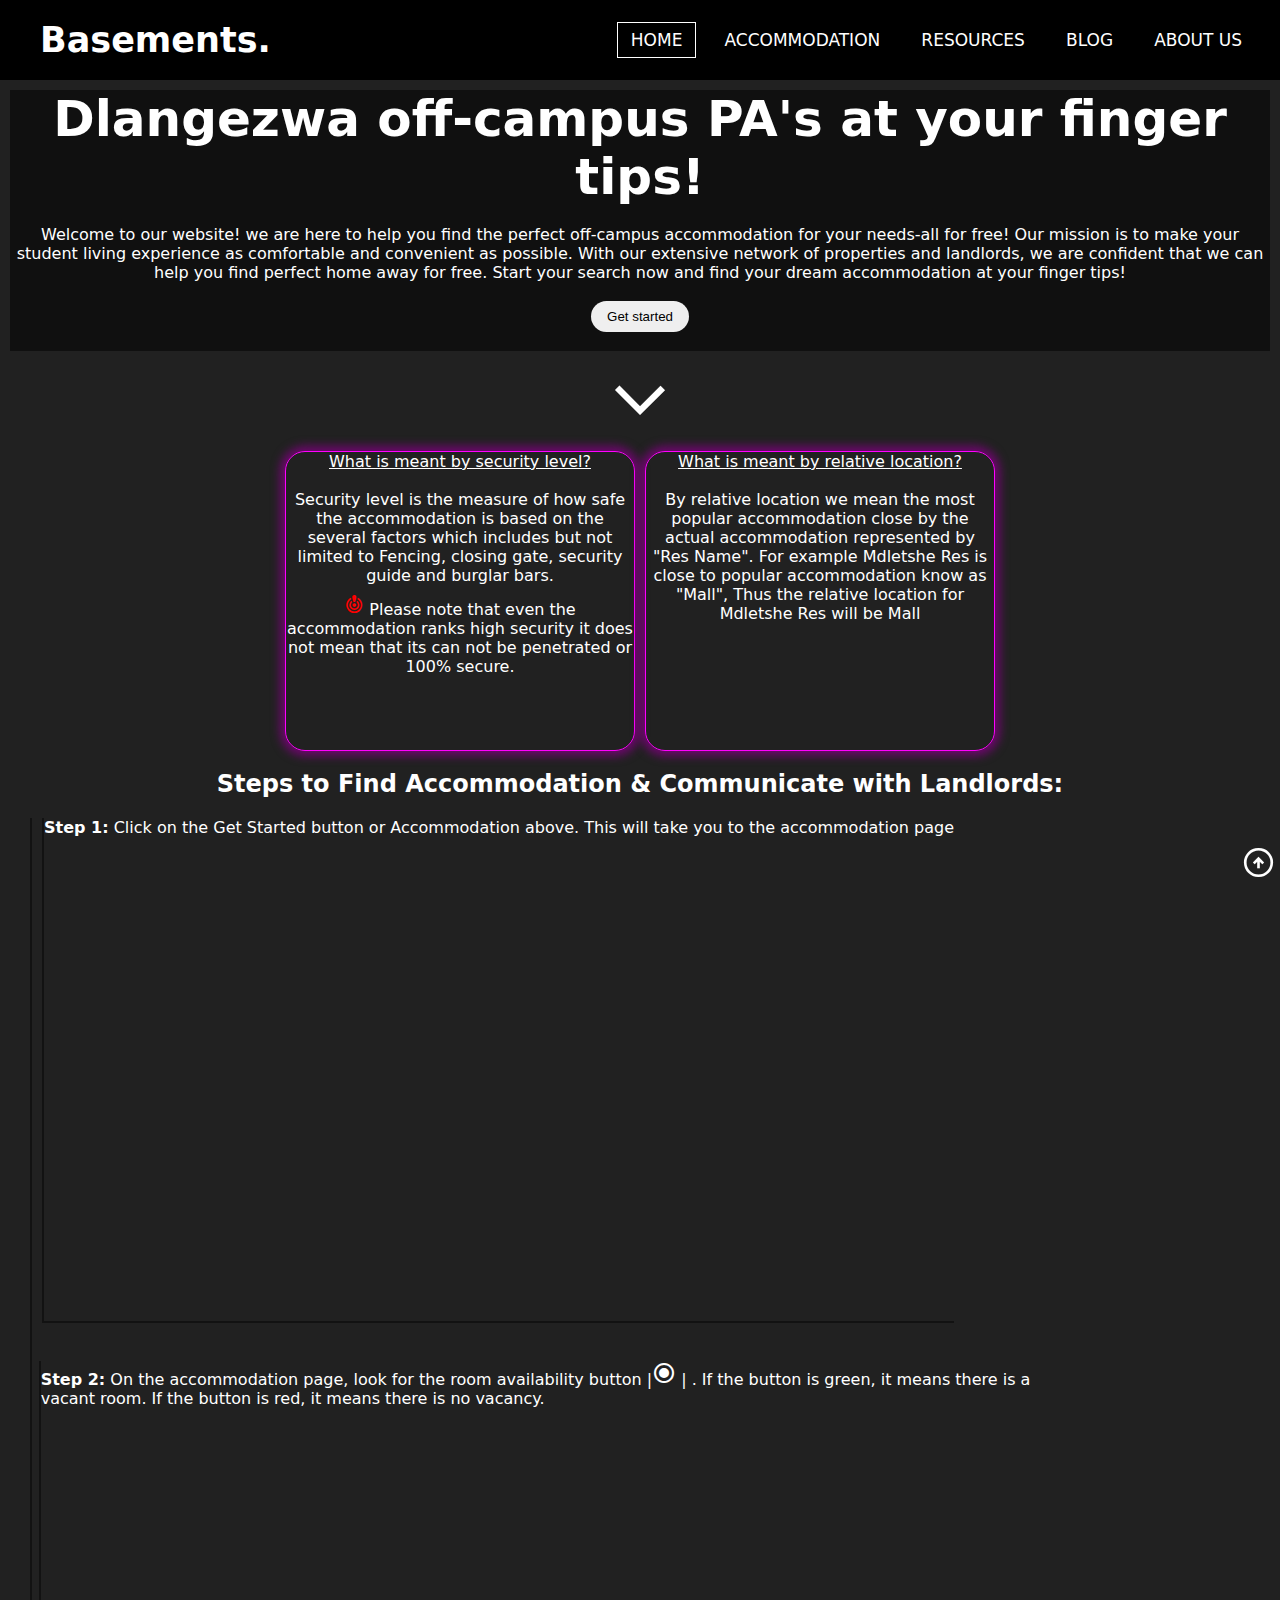
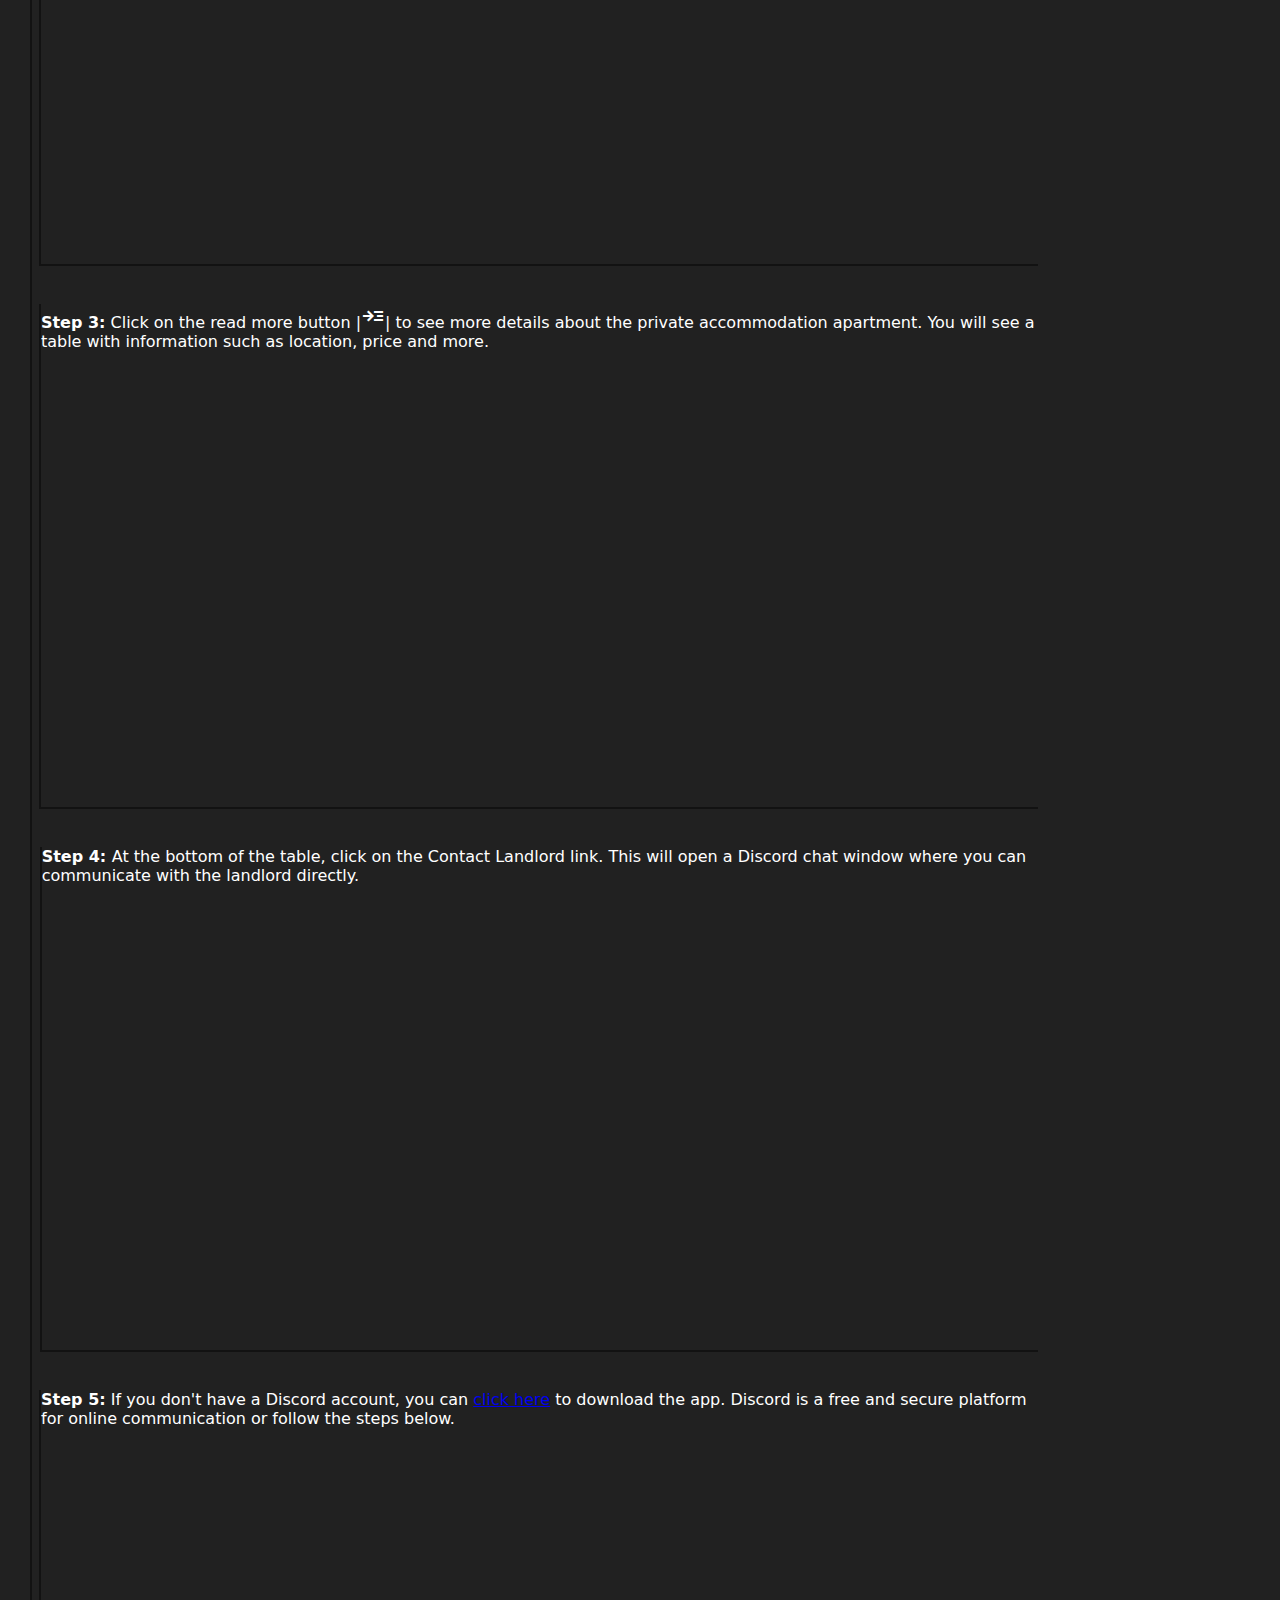
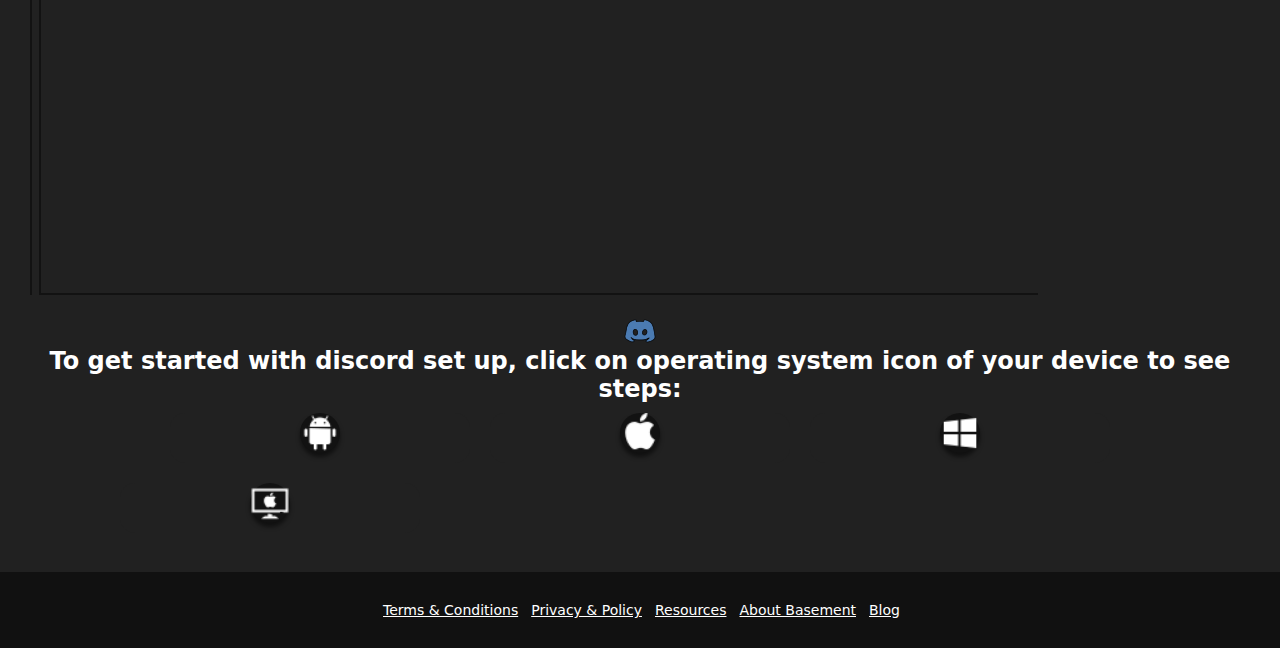
==== index.html @ 02c382a4 "replacing placeholders with placeholder for proper linking Accommodation.html" ====
<!DOCTYPE html>
<html lang="en">
  <head>
    <meta charset="UTF-8" />
    <meta name="viewport" content="width=device-width, initial-scale=1.0" />
    <meta
      name="description"
      content="Discover the perfect off-campus accommodation near University of Zululand main campus
       (Dlangezwa) with our free online platform. Basements is your go-to resource for finding
        private housing options tailored to students attending University of Zululand. Browse
         through a wide selection of verified listings, connect directly with landlords,
          and secure your ideal home away from home. Simplify your search process and
           compare prices. Start your university journey on the right foot with hassle-free housing solutions from Basements."
    />
    <title>Basement/homepage</title>

    <link
      rel="stylesheet"
      href="https://fonts.googleapis.com/css2?family=Material+Symbols+Outlined:opsz,wght,FILL,GRAD@48,400,0,0"
    />
    <link rel="stylesheet" type="text/css" href="BasementStyleSheet.css" />
  </head>
  <body>
    <nav>
      <input type="checkbox" id="check" />
      <label for="check" class="checkbtn">
        <span class="material-symbols-outlined"> menu </span>
      </label>
      <label class="logo">Basements.</label>
      <ul>
        <li><a href="#" class="active">home</a></li>
        <li><a href="Accommodation.html">Accommodation</a></li>
        <li><a href="#">resources</a></li>
        <li><a href="#">blog</a></li>
        <li><a href="BasementAboutpage.html">about us</a></li>
      </ul>
    </nav>

    <section>
      <div id="subsection">
        <h1>Dlangezwa off-campus PA's at your finger tips!</h1>
        <br />

        <div id="container">
          <p>
            Welcome to our website! we are here to help you find the perfect
            off-campus accommodation for your needs-all for free! Our mission is
            to make your student living experience as comfortable and convenient
            as possible. With our extensive network of properties and landlords,
            we are confident that we can help you find perfect home away for
            free. Start your search now and find your dream accommodation at
            your finger tips!
          </p>
          <br />
          <a href="combine.html">
            <button type="button">Get started</button>
          </a>
        </div>

        <br />
      </div>
      <div id="HowItWorks">
        <!--<figcaption>Get to know</figcaption>-->
        <div class="drop_arrow">
          <span class="material-symbols-outlined"> expand_more</span>
        </div>
        <div class="drop_arrow">
          <figure class="AnswerToQuestions">
            <figcaption>What is meant by security level?</figcaption>
            <br />
            <p>
              Security level is the measure of how safe the accommodation is
              based on the several factors which includes but not limited to
              Fencing, closing gate, security guide and burglar bars.
            </p>
            <p class="important">
              <span class="material-symbols-outlined"> crisis_alert </span>
              Please note that even the accommodation ranks high security it
              does not mean that its can not be penetrated or 100% secure.
            </p>
          </figure>
          <figure class="AnswerToQuestions">
            <figcaption>What is meant by relative location?</figcaption>
            <br />
            <p>
              By relative location we mean the most popular accommodation close
              by the actual accommodation represented by "Res Name". For example
              Mdletshe Res is close to popular accommodation know as "Mall",
              Thus the relative location for Mdletshe Res will be Mall
            </p>
          </figure>
        </div>

        <p></p>
      </div>
      <br />
      <!--steps to find private accommodation-->
      <h2>Steps to Find Accommodation & Communicate with Landlords:</h2>
      <div id="ladder">
        <div class="mantain_rung">
          <div class="rung" id="rung1"></div>
          <p>
            <b>Step 1:</b> Click on the Get Started button or Accommodation
            above. This will take you to the accommodation page
          </p>
        </div>
        <br /><br />
        <div class="mantain_rung">
          <div class="rung" id="rung2"></div>
          <p>
            <b>Step 2:</b> On the accommodation page, look for the room
            availability button |<span class="material-symbols-outlined">
              radio_button_checked
            </span>
            | . If the button is green, it means there is a vacant room. If the
            button is red, it means there is no vacancy.
          </p>
        </div>
        <br /><br />
        <div class="mantain_rung">
          <div class="rung" id="rung3"></div>
          <p>
            <b>Step 3:</b> Click on the read more button |<span
              class="material-symbols-outlined"
            >
              read_more </span
            >| to see more details about the private accommodation apartment.
            You will see a table with information such as location, price and
            more.
          </p>
        </div>
        <br /><br />
        <div class="mantain_rung">
          <div class="rung" id="rung4"></div>
          <p>
            <b>Step 4: </b>At the bottom of the table, click on the Contact
            Landlord link. This will open a Discord chat window where you can
            communicate with the landlord directly.
          </p>
        </div>
        <br /><br />
        <div class="mantain_rung">
          <div class="rung" id="rung5"></div>
          <p>
            <b>Step 5:</b> If you don't have a Discord account, you can
            <a href="https://discord.com/download">click here</a> to download
            the app. Discord is a free and secure platform for online
            communication or follow the steps below.
          </p>
        </div>
      </div>
      <!--operating system section-->
      <div id="discord">
        <img src="placeholder/icons8_discord_new.ico" alt="" />
      </div>
      <h2>
        To get started with discord set up, click on operating system icon of
        your device to see steps:
      </h2>
      <div id="operating-system">
        <!--android phone-->
        <div class="notch-card active-card">
          <div class="notch">
            <img id="android" src="placeholder/icons8_Android_OS.ico" alt="" />
          </div>
          <div class="card-content"></div>
        </div>
        <!--apple phone-->
        <div class="notch-card active-card">
          <div class="notch">
            <img
              id="apple-Mobile"
              src="placeholder/icons8_Apple_Logo.ico"
              alt=""
            />
          </div>
          <div class="card-content"></div>
        </div>

        <!--windows computer-->
        <div class="notch-card active-card">
          <div class="notch">
            <img
              id="windows-toggle"
              src="placeholder/icons8_Windows8.ico"
              alt=""
            />
          </div>
          <div class="card-content"></div>
        </div>
        <!--mac book-->
        <div class="notch-card active-card">
          <div class="notch">
            <img
              id="mac-book-toggle"
              src="placeholder/icons8_Mac_Client.ico"
              alt=""
            />
          </div>
          <div class="card-content"></div>
        </div>
      </div>
    </section>
    <!--starting android discord set up-->
    <div class="aling-ment">
      <div id="discord-setup">
        <div class="close-steps">
          <sub
            ><img
              src="placeholder/icons8_backhand_index_pointing_right.ico"
              alt=""
            />if it suddenly stop or slow typing please click any where(8
            steps).</sub
          >
          <span class="material-symbols-outlined close-setup"> close </span>
          <!--<img src="placeholder\icons8_close.ico" alt="" />-->
        </div>
        <div class="userScroll"><p class="print-out" id="text"></p></div>
        <div class="tick">
          <img src="placeholder/icons8_ok.ico" alt="" />
        </div>
      </div>
    </div>

    <!--stating apple phone discord set up here-->
    <div class="aling-ment">
      <div id="discord-setup-apple">
        <div class="close-steps">
          <sub
            ><img
              src="placeholder/icons8_backhand_index_pointing_right.ico"
              alt=""
            />if it suddenly stop or slow typing please click any where(8
            steps).</sub
          >
          <span class="material-symbols-outlined close-setup close-ios">
            close
          </span>
          <!--<img src="placeholder\icons8_close.ico" alt="" />-->
        </div>
        <p class="print-out" id="applePhone"></p>
        <div class="tick">
          <img src="placeholder/icons8_ok.ico" alt="" />
        </div>
      </div>
    </div>

    <!--ending apple phone discord set up here-->
    <!--stating windows discord set up here-->
    <div class="aling-ment">
      <div id="discord-setup-windows">
        <div class="close-steps">
          <sub
            ><img
              src="placeholder/icons8_backhand_index_pointing_right.ico"
              alt=""
            />if it suddenly stop or slow typing please click any where(9
            steps).</sub
          >
          <span class="material-symbols-outlined close-setup close-window-os">
            close
          </span>
          <!--<img src="placeholder\icons8_close.ico" alt="" />-->
        </div>
        <p class="print-out" id="windows-print"></p>
        <div class="tick">
          <img src="placeholder/icons8_ok.ico" alt="" />
        </div>
      </div>
    </div>

    <!--ending windows discord set up here-->

    <!--stating mac book discord set up here-->
    <div class="aling-ment">
      <div id="discord-setup-mac-book">
        <div class="close-steps">
          <sub
            ><img
              src="placeholder/icons8_backhand_index_pointing_right.ico"
              alt=""
            />if it suddenly stop or slow typing please click any where(10
            steps).</sub
          >
          <span class="material-symbols-outlined close-setup close-mac-os">
            close
          </span>
          <!--<img src="placeholder\icons8_close.ico" alt="" />-->
        </div>
        <p class="print-out" id="mac-book-print"></p>
        <div class="tick">
          <img src="placeholder/icons8_ok.ico" alt="" />
        </div>
      </div>
    </div>

    <!--ending mac book discord set up here-->

    <span class="material-symbols-outlined scroll-to-top">
      arrow_circle_up
    </span>

    <br />
    <footer>
      <ol>
        <li><a href="">Terms & conditions</a></li>
        <li><a href="">Privacy & policy</a></li>
        <li><a href="">resources</a></li>
        <li><a href="cozy about.htm">About Basement</a></li>
        <li><a href="">blog</a></li>
      </ol>
    </footer>
  </body>
  <script>
    let android = document.getElementById("android");
    let appleMobile = document.getElementById("apple-Mobile");
    let windowsToggle = document.getElementById("windows-toggle");
    let macBookToggle = document.getElementById("mac-book-toggle");
    let discordSetUpMacBook = document.getElementById("discord-setup-mac-book");
    let discordSetUpWindows = document.getElementById("discord-setup-windows");
    let closeIos = document.querySelector(".close-ios");
    let windowIos = document.querySelector(".close-window-os");
    let macIos = document.querySelector(".close-mac-os");
    let scrollToTopButton = document.querySelector(".scroll-to-top");
    let closeSetUp = document.querySelector(".close-setup");
    let discordSetUp = document.getElementById("discord-setup");
    let appleDiscord = document.getElementById("discord-setup-apple");
    let check = document.getElementById("check");
    let AnswerToQuestions = document.querySelectorAll(".AnswerToQuestions");
    //To top of the page when clicked
    window.addEventListener("load", function () {
      let boxes = document.querySelectorAll(".AnswerToQuestions");
      for (let i = 0; i < boxes.length; i++) {
        boxes[i].classList.add("animate");
      }
    });

    scrollToTopButton.addEventListener("click", function () {
      window.scrollTo({
        top: 0,
        behavior: "smooth",
      });
    });

    window.addEventListener("scroll", function () {
      var rungs = document.querySelectorAll(".rung");

      for (var i = 0; i < rungs.length; i++) {
        var rung = rungs[i];
        var rungOffsetTop = rung.offsetTop;
        var windowHeight = window.innerHeight;
        var scrollTop = window.pageYOffset;

        if (scrollTop > rungOffsetTop - windowHeight) {
          rung.style.opacity = "1";
          rung.style.marginTop = "0";
        }
      }
    });

    //toggling android discord set up
    function toggleAndroid() {
      if (discordSetUp.style.display === "block") {
        discordSetUp.style.display = "none";
      } else {
        discordSetUp.style.display = "block";
      }
    }
    //toggling apple phone discord set up
    function toggleApple() {
      if (appleDiscord.style.display === "block") {
        appleDiscord.style.display = "none";
      } else {
        appleDiscord.style.display = "block";
      }
    }
    //toggling windows discord set up
    function toggleWindows() {
      if (discordSetUpWindows.style.display === "block") {
        discordSetUpWindows.style.display = "none";
      } else {
        discordSetUpWindows.style.display = "block";
      }
    }
    //toggling mac book discord set up
    function toggleMacBook() {
      if (discordSetUpMacBook.style.display === "block") {
        discordSetUpMacBook.style.display = "none";
      } else {
        discordSetUpMacBook.style.display = "block";
      }
    }
    //below are the function that closes none related windows to the click(ed) element
    //closing android discord set up
    function closeAndroid() {
      if (discordSetUp.style.display === "block") {
        discordSetUp.style.display = "none";
      }
    }
    function closeApple() {
      if (appleDiscord.style.display === "block") {
        appleDiscord.style.display = "none";
      }
    }
    function closeWindows() {
      if (discordSetUpWindows.style.display === "block") {
        discordSetUpWindows.style.display = "none";
      }
    }
    function closeMac() {
      if (discordSetUpMacBook.style.display === "block") {
        discordSetUpMacBook.style.display = "none";
      }
    }
    //typing animation effect for discord android set up
    let text =
      "Step1: Open the Google Play Store on your Android device <br/> Step2: Search for Discord in the search bar and tap on the Discord app from the search results.<br/> Step3: Tap on the Install button to download and install the Discord app.<br/> Step4: Once the installation is complete, open the Discord app.<br/> Step5: Tap on the Register button to create a new Discord account.<br/> Step6: Enter your desired username, email address, and password in the provided fields.<br/> Step7: Tap on the Register button to proceed.<br/> Step8: Follow the on-screen prompts to complete the account setup, such as verifying your email address.";
    let textElement = document.querySelector("#text");
    let index = 0;

    function type() {
      if (index < text.length) {
        if (text.charAt(index) === "<") {
          // If the character is "<", append the remaining HTML tag instead of the character itself
          var endIndex = text.indexOf(">", index);
          textElement.innerHTML += text.substring(index, endIndex + 1);
          index = endIndex + 1;
        } else {
          textElement.innerHTML += text.charAt(index);
          index++;
        }
        setTimeout(type, 1);
      }
    }

    //typing animation effect for discord apple phone set up
    let appleType =
      "Step1: Open the App Store on your iOS device. <br/>Step2: Search for Discord in the search bar and tap on the Discord app from the search results.<br/>Step3: Tap on the Get or Install button to download and install the Discord app.<br/>Step4: Once the installation is complete, open the Discord app.<br/>Step5: Tap on the Register button to create a new Discord account.<br/>Step6: Enter your desired username, email address, and password in the provided fields.<br/>Step:7 Tap on the Register button to proceed.<br/>Step8: Follow the on-screen prompts to complete the account setup, such as verifying your email address.";
    let apple = document.querySelector("#applePhone");
    let appleIndex = 0;
    function print() {
      if (appleIndex < appleType.length) {
        if (appleType.charAt(appleIndex) === "<") {
          let stopPrint = appleType.indexOf(">", appleIndex);
          apple.innerHTML += appleType.substring(appleIndex, stopPrint + 1);
          appleIndex = stopPrint + 1;
        } else {
          apple.innerHTML += appleType.charAt(appleIndex);
          appleIndex++;
        }
        setTimeout(print, 1);
      }
    }
    //typing animation for windows discord set up
    let windowsType =
      "Step1: Open a web browser on your Windows computer.<br/>Step2: click on 'click here' on step 5 of finding accommodation to follow the link.<br/>Step3: Click on the Download for Windows button to download the Discord desktop app.<br/>Step4: Once the download is complete, run the installer file and follow the on-screen instructions to install Discord.<br/>Step5: After installation, open the Discord app.<br/>Step6: Click on the Register button to create a new Discord account.<br/>Step7: Enter your desired username, email address, and password in the provided fields.<br/>Step8: Click on the Register button to proceed.<br/>Step9: Follow the on-screen prompts to complete the account setup, such as verifying your email address.";
    let windows = document.getElementById("windows-print");
    let windowsIndex = 0;
    function windowsPrint() {
      if (windowsIndex < windowsType.length) {
        if (windowsType.charAt(windowsIndex) === "<") {
          let windowsStopPrinting = windowsType.indexOf(">", windowsIndex);
          windows.innerHTML += windowsType.substring(
            windowsIndex,
            windowsStopPrinting + 1
          );
          windowsIndex = windowsStopPrinting + 1;
        } else {
          windows.innerHTML += windowsType.charAt(windowsIndex);
          windowsIndex++;
        }
        setTimeout(windowsPrint, 1);
      }
    }
    //tying animation for mac-book
    let macBookType =
      "Step1: Open a web browser on your Mac. <br/>Step2: click 'click here' on step 5 of finding accommodation to follow the link.<br/> Step3: Click on the Download for Mac button to download the Discord desktop app.<br/>Step4: Once the download is complete, open the downloaded file (usually located in your Downloads folder).<br/>Step5: Drag and drop the Discord app icon into the Applications folder to install Discord. <br/> Step6: After installation, open the Discord app from your Applications folder.  <br/> Step7: Click on the Register button to create a new Discord account.<br/>Step8: Enter your desired username, email address, and password in the provided fields.<br/> Step9: Click on the Register button to proceed.<br/> Step10: Follow the on-screen prompts to complete the account setup, such as verifying your email address. ";
    let macBook = document.getElementById("mac-book-print");
    let macIndex = 0;
    function macBookPrint() {
      if (macIndex < macBookType.length) {
        if (macBookType.charAt(macIndex) === "<") {
          let macBookStopPrinting = macBookType.indexOf(">", macIndex);
          macBook.innerHTML += macBookType.substring(
            macIndex,
            macBookStopPrinting + 1
          );
          macIndex = macBookStopPrinting + 1;
        } else {
          macBook.innerHTML += macBookType.charAt(macIndex);
          macIndex++;
        }
        setTimeout(macBookPrint, 1);
      }
    }

    //android event listeners
    android.addEventListener("click", toggleAndroid);
    android.addEventListener("click", type);
    closeSetUp.addEventListener("click", closeAndroid);
    android.addEventListener("click", closeApple);
    android.addEventListener("click", closeWindows);
    android.addEventListener("click", closeMac);
    //apple mobile event-listeners
    appleMobile.addEventListener("click", toggleApple);
    appleMobile.addEventListener("click", closeAndroid);
    appleMobile.addEventListener("click", print);
    appleMobile.addEventListener("click", closeWindows);
    appleMobile.addEventListener("click", closeMac);
    closeIos.addEventListener("click", closeApple);
    //windows event listeners
    windowsToggle.addEventListener("click", toggleWindows);
    windowsToggle.addEventListener("click", windowsPrint);
    windowsToggle.addEventListener("click", closeApple);
    windowsToggle.addEventListener("click", closeAndroid);
    windowsToggle.addEventListener("click", closeMac);
    windowIos.addEventListener("click", closeWindows);
    //mac book event listeners
    macBookToggle.addEventListener("click", toggleMacBook);
    macBookToggle.addEventListener("click", closeWindows);
    macBookToggle.addEventListener("click", closeAndroid);
    macBookToggle.addEventListener("click", closeApple);
    macIos.addEventListener("click", closeMac);
    macBookToggle.addEventListener("click", macBookPrint);
  </script>
</html>
---- BasementStyleSheet.css ----
/*START HERE---This css file  contain all styles for the Basement project */
/*HOME PAGE STYLE START HERE*/
* {
  padding: 0;
  margin: 0;
  text-decoration: none;
  list-style: none;
  box-sizing: border-box;
}
body {
  scroll-behavior: smooth;
  font-family: system-ui, -apple-system, BlinkMacSystemFont, "Segoe UI", Roboto,
    Oxygen, Ubuntu, Cantarell, "Open Sans", "Helvetica Neue", sans-serif;
  scroll-behavior: smooth;
  background-color: #212121;    /*121212*/
  -webkit-user-select: none;
  user-select: none;
  overflow-x: hidden;
  
}
nav {
  background-color: #000000; /*#384e71;*/
  height: 80px; /*apply this on desktop*/
  width: 100%;
  z-index: 999;
}
#nav{
  display: block;

}
.logo {
  color: #ffffff;
  font-size: 35px;
  text-transform: capitalize;
  line-height: 80px; /*apply this on desktop*/
  padding: 0 40px;
  font-weight: bold;
}
.active {
  border: 1px solid #ffffff;
}
nav ul {
  float: right;
  margin-right: 20px;
}
nav ul li {
  display: inline-block;
  line-height: 80px;
  margin: 0 5px;
}
nav ul li a {
  color: #ffffff;
  font-size: 17px;
  text-transform: uppercase;
  padding: 7px 13px;
}

.checkbtn {
  font-size: 30px;
  color: #ffffff;
  float: right;
  line-height: 80px;
  margin-right: 40px;
  cursor: pointer;
  display: none;
}
#check {
  display: none;
}

#check:checked ~ ul {
  left: 0;
}

/*llllllllllllllllllllllllllllllllllllllllllllllllllllllllllllllllllllllllllllllllllllll*/
#article{
  display: block;
}
#subsection {
  color: #fff;
  background-color: rgba(0, 0, 0, 0.5);
  width: 100%;
  height: fit-content;
}
#subsection h1 {
  text-align: center;

  font-size: 50px; /*apply this on desktop*/
}
h2 {
  text-align: center;
}
.welcome {
  font-size: 35px;
  text-align: center;
}
#container {
  width: 100%;
  height: max-content;
  text-align: center;
}
.drop_arrow {
  display: flex;
  justify-content: center;
  flex-wrap: wrap;
  gap: 10px;
}
.drop_arrow .material-symbols-outlined {
  font-size: 100px; /*apply this on desktop*/
}
button {
  padding: 8px 16px;
  border-radius: 20px;
  border: none;
}
#HowItWorks {
  color: #fff;
}
figcaption {
  text-align: center;
  text-decoration: underline;
}
.security,
.location {
  display: block;
}
.AnswerToQuestions {
  position: relative;
  width: 350px;
  box-shadow: 0 0 10px 5px rgba(128, 0, 128, 0.8);
  height: 300px; /*apply this on desktop*/
  border: 1px #ff00ff solid; 
  border-radius: 20px;
  opacity: 0; /*initially hide the AnswerToQuestions container*/
  transform: translateX(-50px);
  transition: opacity 1s ease-in-out, transform 1s ease-in-out;
}

.animate {
  opacity: 1; /* Show the boxes when animated class is added */
  transform: translateX(0); /* Move the boxes back to their original position */
}

.AnswerToQuestions p {
  text-align: center;
}

.important .material-symbols-outlined {
  font-size: 20px;
  margin-top: 10px;
  color: #ff0000;
}
.scroll-to-top {
  position: fixed;
  bottom: 20px;
  right: 4px;
  color: #fff;
  cursor: pointer;
  font-size: 35px;
}
/* footer */
footer {
  width: 100%;
  height: max-content;
  background-color: #111111;
}
footer ol {
  display: flex;
  justify-content: center;
  flex-wrap: wrap;
  padding: 30px;
  gap: 10px;
}
footer ol li a {
  color: #fff;
  text-decoration: underline;
  text-transform: capitalize;
}
/*steps styling*/
#ladder {
  width: 80%;
  height: max-content;
  border: 2px #121212 solid;
  border-top: 1px transparent;
  border-bottom: 1px transparent;
  border-right: 1px transparent;
  margin: 20px;
}
.rung {
  width: 10px;
  height: 2px;
  background-color: #121212;
  margin-top: 50%;
  opacity: 0; /* Initially set rung opacity to 0 */
  transition: opacity 0.5s ease-in-out, margin-top 0.5s ease-in-out;
}
.mantain_rung {
  display: flex;
}
.mantain_rung p {
  color: #fff;
  border: 2px #121212 solid;
  border-top: 1px transparent;
  border-right: 1px transparent;
}
/*notch styling*/
.notch-card {
  position: relative;
  width: 300px;
  height: 50px;
  background-color: #212121;
  border-radius: 15px;
  overflow: hidden;
  margin: 10px;
}
.notch-card .active-card {
  opacity: 1;
}
.notch {
  display: flex;
  justify-self: center;
  position: absolute;
  top: 0;
  left: 50%;
  transform: translateX(-50%);
  width: 40px;
  height: 40px;
  background-color: #121212;
  border-radius: 50%;
  box-shadow: 0 4px 4px rgba(0, 0, 0, 0.5);
}
#operating-system {
  display: flex;
  justify-content: center;
  flex-wrap: wrap;
}
#operating-system::after {
  content: " ";
  width: 740px;
}
/* styling discord section*/
#discord {
  display: flex;
  justify-content: center;
}
#discord-setup,
#discord-setup-apple,
#discord-setup-windows,
#discord-setup-mac-book {
  display: none;
  position: fixed;
  bottom: 10%;
  width: 80%;
  height: min-content;
  background-color: #212121;
  overflow: hidden;
  
}


.aling-ment {
  width: 100%;
  align-items: center;
  display: flex;
  justify-content: center;
}
.close-steps {
  display: flex;
  justify-content: space-between;
}
.close-setup {
  color: #fff;
  margin: 15px;
}
.location_on{
  margin: 15px;
  color: #ff00ff;
}

.print-out {
  margin: 15px;
  color: white;
}

sub {
  color: #fff;
  text-transform: capitalize;
  text-decoration: underline;
  margin: 15px;
}
.tick {
  display: none;
  justify-content: center;
}


/*ACCOMMODATION PAGE STYLE START HERE*/

#RessidentCollection {
  display: flex;
  flex-wrap: wrap;
  justify-content: center;
  gap: 5px;
}

#RessidentCollection::after {
  content: " ";
  width: 620px;
}
.Ress {
  min-width: 150px;
  min-height: 100px;
  width: 300px;
  height: 250px;
  border: 1px solid #fff;
  background-color: #222;
}
.availability {
  margin-left: 1px;
  color: #000000;
  
}
.Ress img {
  width: 298px;
  height: 150px;
  object-fit: cover;

}
input{
  padding: 10px;
}
.ResName figcaption {
  text-align: center;
  font-weight: bold;
}
.ResName {
  display: flex;
  justify-content: space-between;
}
ol li {
  font-size: 14px;

  margin-left: 3px;
}
.top-content .close-setup{
  color: #000000;
}
.readMore{
  color: #3bb143;
  cursor: pointer;
}

.location {
  display: flex;
  justify-content: flex-end;
  margin-top: -20px;
  margin-right: 5px;
  cursor: pointer;
}

.location .material-symbols-outlined {
  color: #3bb143;
}
.ResName .material-symbols-outlined {
  padding: 1px;
}
.availability{
  color: blue;
  cursor: pointer;
}
/*.ResName .material-symbols-outlined:first-child {
  color: red;
}*/
/*.ResName .material-symbols-outlined:first-child,*/
.ResName .material-symbols-outlined:last-child {
  cursor: pointer;
}


.ressContent {
  color: #fff;
}
.back_btn {
  background-color: #212121;
  width: 100%;
  height: 30px;
}
.back_btn .material-symbols-outlined {
  color: #fff;
  cursor: pointer;
}

.material-symbols-outlined figcaption {
  color: #000000;
}
/*setting up popup style*/

.overlay {
  position: fixed;
  top: 0;
  left: 0;
  width: 100%;
  height: 100%;
  background-color: rgba(0, 0, 0, 0.7);
  display: none;}

.popUp {
  position: fixed;
  top: 50%;
  left: 50%;
  transform: translate(-50%, -50%);
  background-color: white;
  padding: 20px;
  box-shadow: 0px 0px 10px rgba(0, 0, 0, 0.9);
  display: none;
}

.update{
  display: flex;
  justify-content: center;
}
.top-content {
  height: min-content;
  display: flex;
  justify-content: space-between;
}
.top-content img {
  object-fit: cover;
}
.contact_button{
  background-color: #6693f5;
} 
.details-container {
  overflow-x: hidden;
  display: flex;
  flex-wrap: wrap;
  gap: 5px;
  justify-content: center;
  align-items: center;
}
.slide-container {
  overflow-x: scroll;
}
.image-container {
  display: flex;
  width: 275px;
  gap: 3px;
}
.image-container img{
  width: 300px;
  height: 200px;  object-fit: cover;
}

/*#property-Cont1, #property-Cont2, #property-Cont3, 
#property-Cont4, #property-Cont5, #property-Cont6, 
#property-Cont7, #property-Cont8, #property-Cont9, 
#property-Cont10, #property-Cont11, #property-Cont12, 
#property-Cont13, #property-Cont14, #property-Cont15, 
#property-Cont16, #property-Cont17, #property-Cont18, 
#property-Cont19, #property-Cont20, #property-Cont21, 
#property-Cont22, #property-Cont23, #property-Cont24, 
#property-Cont25, #property-Cont26, #property-Cont27, 
#property-Cont28, #property-Cont29, #property-Cont30, 
#property-Cont31, #property-Cont32, #property-Cont33, 
#property-Cont34, #property-Cont35, #property-Cont36{
  display: none;
} */

.popUp::-webkit-scrollbar {
  display: none;
  overflow-x: hidden;
}

.image-container img:not(:first-child) {
  display: none;
}
.horizontal-img {
  display: flex;
  justify-content: center;
  gap: 5px;
}
.horizontal-img img {
  width: 250px;
  height: 200px;
  object-fit: cover;
}

table {
  width: 100%;
}

.contact-landlord-container {
  display: flex;
  justify-content: center;
}
.contact-landlord {
  display: flex;
  flex-direction: column;
}
td {
  text-transform: capitalize;
  font-size: 13px;
}

/*ACCOMMODATION PAGE STYLE END HERE */

/*ABOUT BASEMENT PAGE STYLE START HERE*/

section {
  color: #fff;
  margin: 10px;
}
section a {
  text-decoration: underline;
}

/*aside BASEMENT PAGE END HERE*/
aside{
  display: flex;
  justify-content: center;
}

#admin-Log-in {
  display: flex;
  align-items: center;
  flex-direction: column;
  position: fixed;
  background-color: silver;
  width: 35%;
  height: 80vh;
  margin-top: -50px;
  z-index: 999;
  border-radius: 20px;
}

#form-content{
  display: flex;
  flex-direction: column;
  width: 250px; 
}

#log-in{
  background-color: #6693f5;

}
.info{
  width: 100px;
  height: 100px;
}
#form-content sub{
color: #000000;
text-decoration: none;
border: 1px #6693f5 solid;
border-radius: 15px;
padding: 5px;
}
#form-content button{
  background-color: #6693f5;
}
#cancel{
  display: flex;
  align-items: self-end;
  float: right;
  justify-content: space-between;
  width: 100%;
  height: 100px;
}
#cancel button:not(:first-child){
  background-color: #6693f5;
}
#none{
opacity: 0;
}
/*white space styling here and admin adjust*/
.white-space{
  display: flex;
  justify-content: center;
  width: 100%;
  height: 100vh;
  background-color: silver;
}
.admin-adjust{
 /* display: none;*/
}

.prop-name{
  text-align: center;
}
.admin-adjust{
  height: 460px;
  border: 1px #6693f5 solid;
  border-top: transparent;
  border-left: transparent;
  border-right: transparent;
}
.admin-adjust p{

  text-transform: capitalize;

}
/*.save-changesBtn{
  background-color: #6693f5;
  border-radius: 0px;
  text-transform: uppercase;
}*/
.price-row{
  display: flex;
  justify-content: space-between;
 
  
}

.img-center-portal{
  display: flex;
  justify-content: center;
}
.admin-adjust img{
  align-self: center;
  width: 300px;
  height: 250px;
  object-fit: cover;
}
.label-margin{
  margin-left: 5px;
}



.adjust-price input{
  width: 90px;
  border-radius: 0;
padding: 5px;
}
input{
  border-radius: 15px;
  text-align: center;
  padding: 10px;
}



/*media queries here*/
@media (max-width: 716px) {
  .horizontal-img {
    display: none;
  }
  .image-container img:not(:first-child) {
    display: block;
  }
  .Ress {
    width: 190px;
    height: 250px;
  }
  
  .Ress img{
    width: 188px;
    height: 120px;
    
    object-fit: cover;
  }
  .location{
    margin-top: -5px;
  }
  #admin-Log-in{
    width: 80%
  }
  
}
@media (min-width: 716px) and (max-width: 952px) {
  .horizontal-img img {
    width: 200px;
  }
  

}

@media (max-width: 952px) {
  .logo {
    font-size: 20px;
    padding-left: 20px;
  }
  nav ul li a {
    font-size: 16px;
  }
}
@media (max-width: 858px) {
  

  nav {
    border: 0.5px #fff solid;
    z-index: 999;
  }
  .checkbtn {
    display: block;
  }
  ul {
    z-index: 999;
    position: fixed;
    width: 100%;
    height: 100vh;
    background-color: #000000;
    left: -100%;
    transition: all 0.8s;
  }
  nav ul li {
    display: block;
    line-height: 60px;
    z-index: 9999;
  }
  nav ul li a {
    font-size: 14px;
  }
}


/*End HERE---This css file contain all styles for the Basement project */
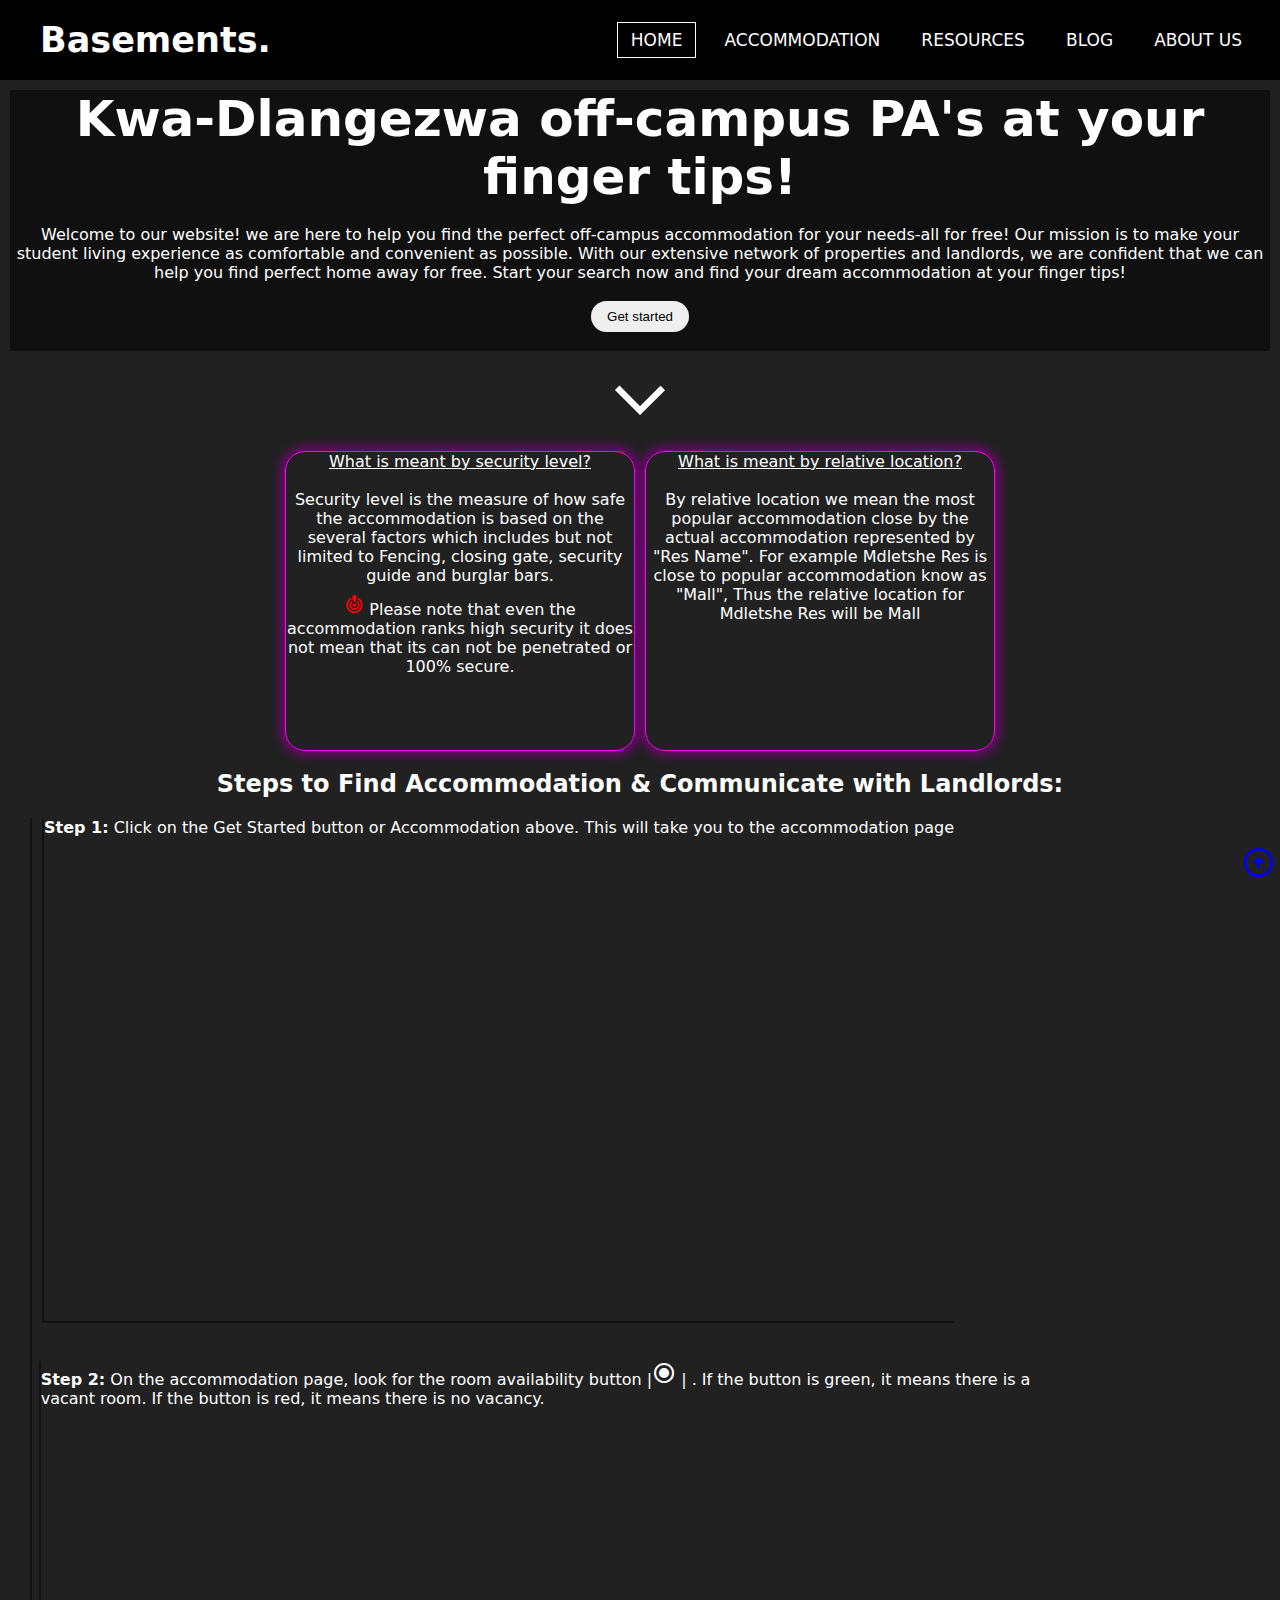
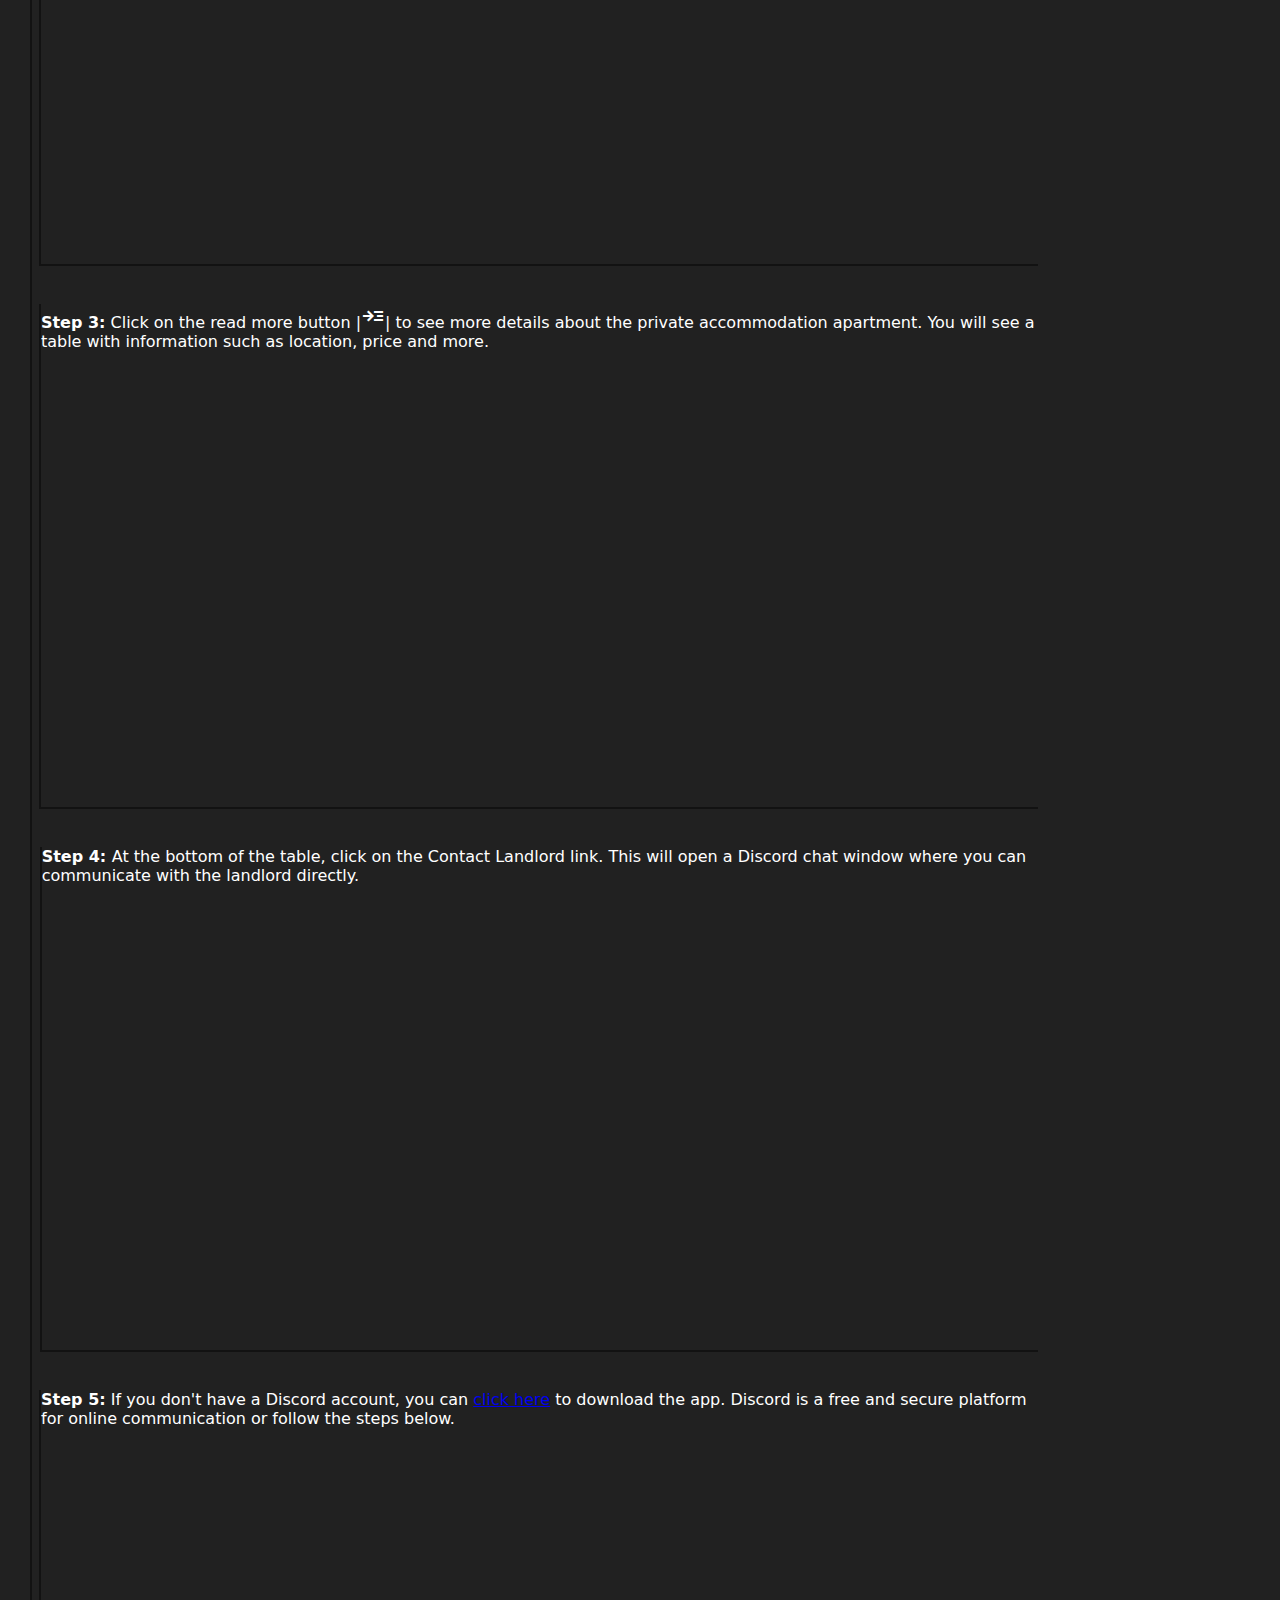
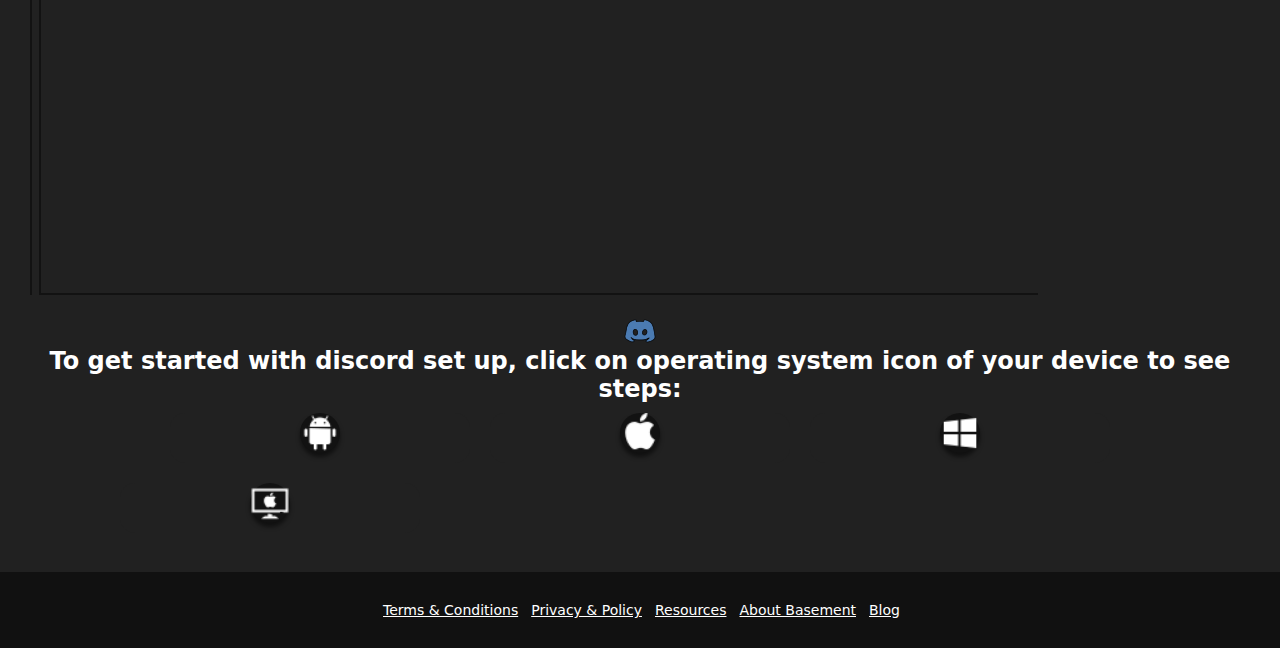
==== commit 2dcbabd3: "corrected area name" ====
--- a/index.html
+++ b/index.html
@@ -38,7 +38,7 @@
 
     <section>
       <div id="subsection">
-        <h1>Dlangezwa off-campus PA's at your finger tips!</h1>
+        <h1>Kwa-Dlangezwa off-campus PA's at your finger tips!</h1>
         <br />
 
         <div id="container">
--- a/BasementStyleSheet.css
+++ b/BasementStyleSheet.css
@@ -154,9 +154,10 @@
   position: fixed;
   bottom: 20px;
   right: 4px;
-  color: #fff;
+  color: blue;
   cursor: pointer;
   font-size: 35px;
+  
 }
 /* footer */
 footer {
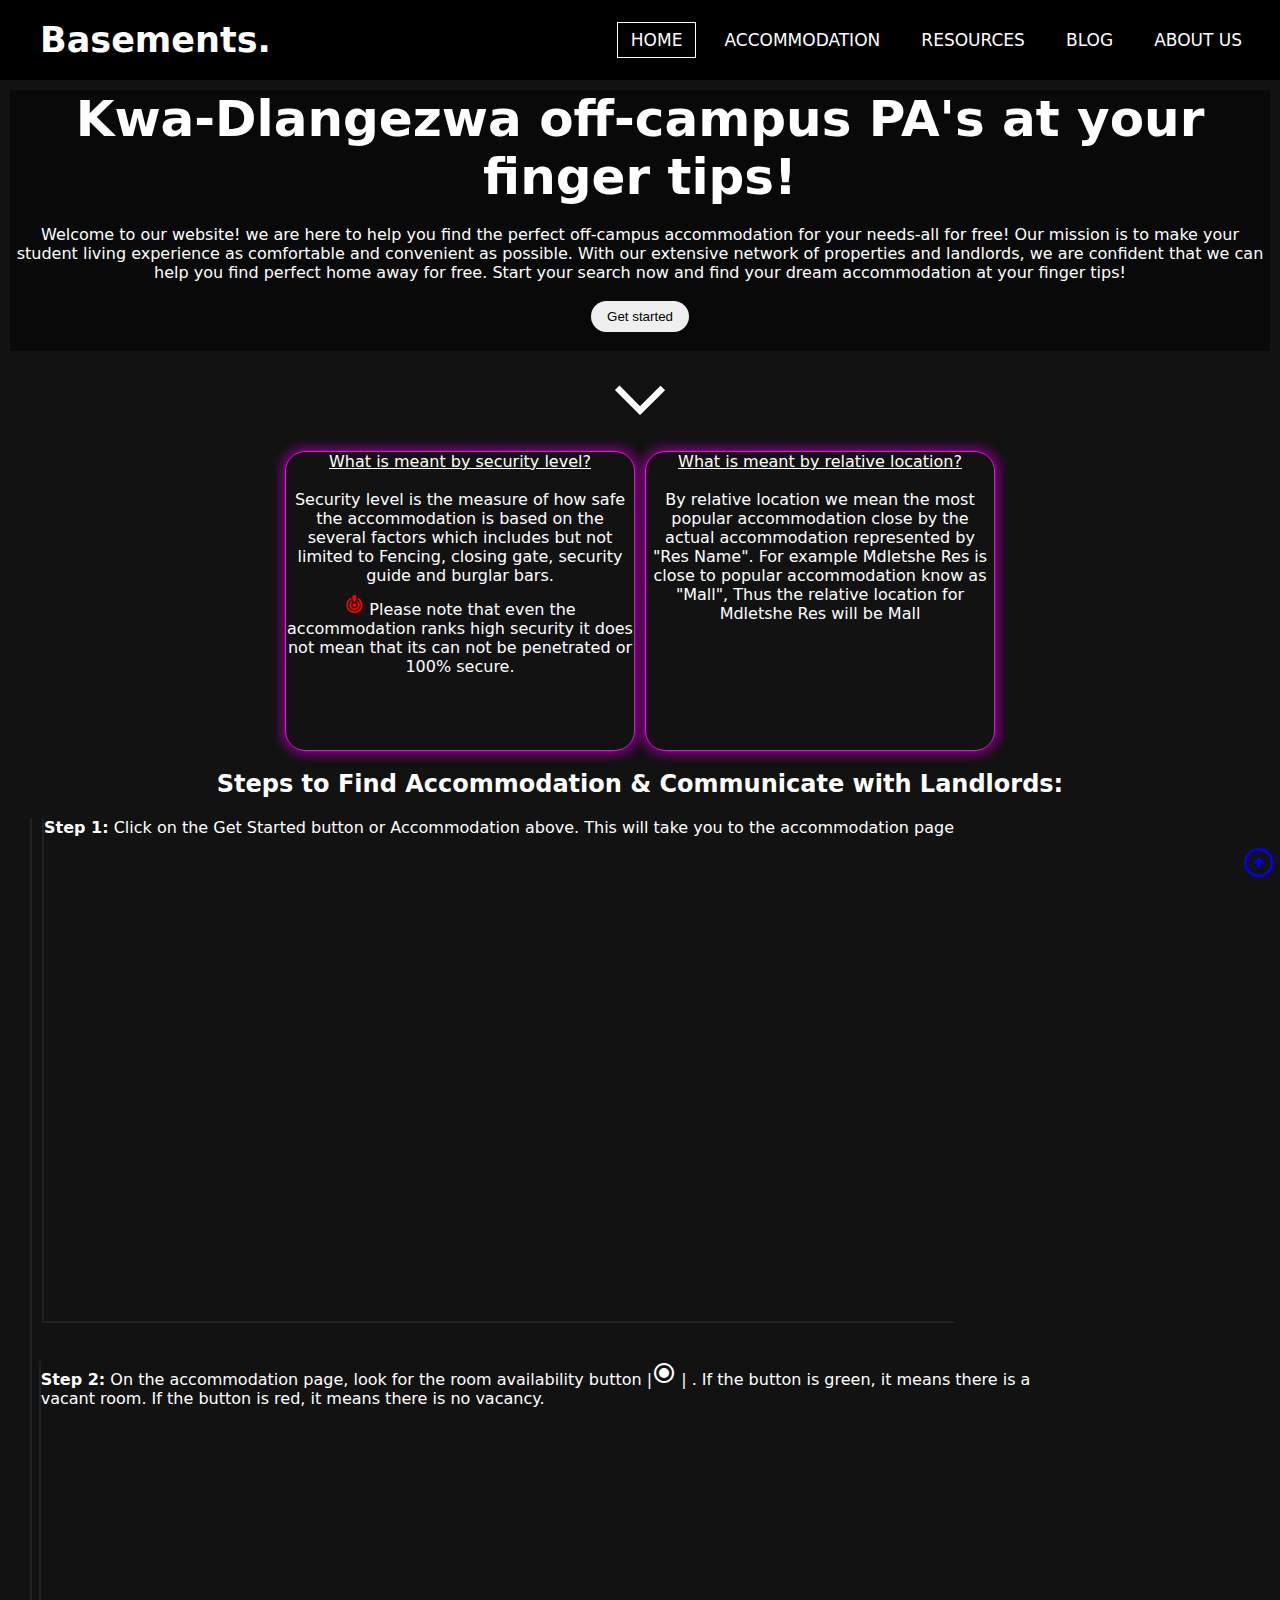
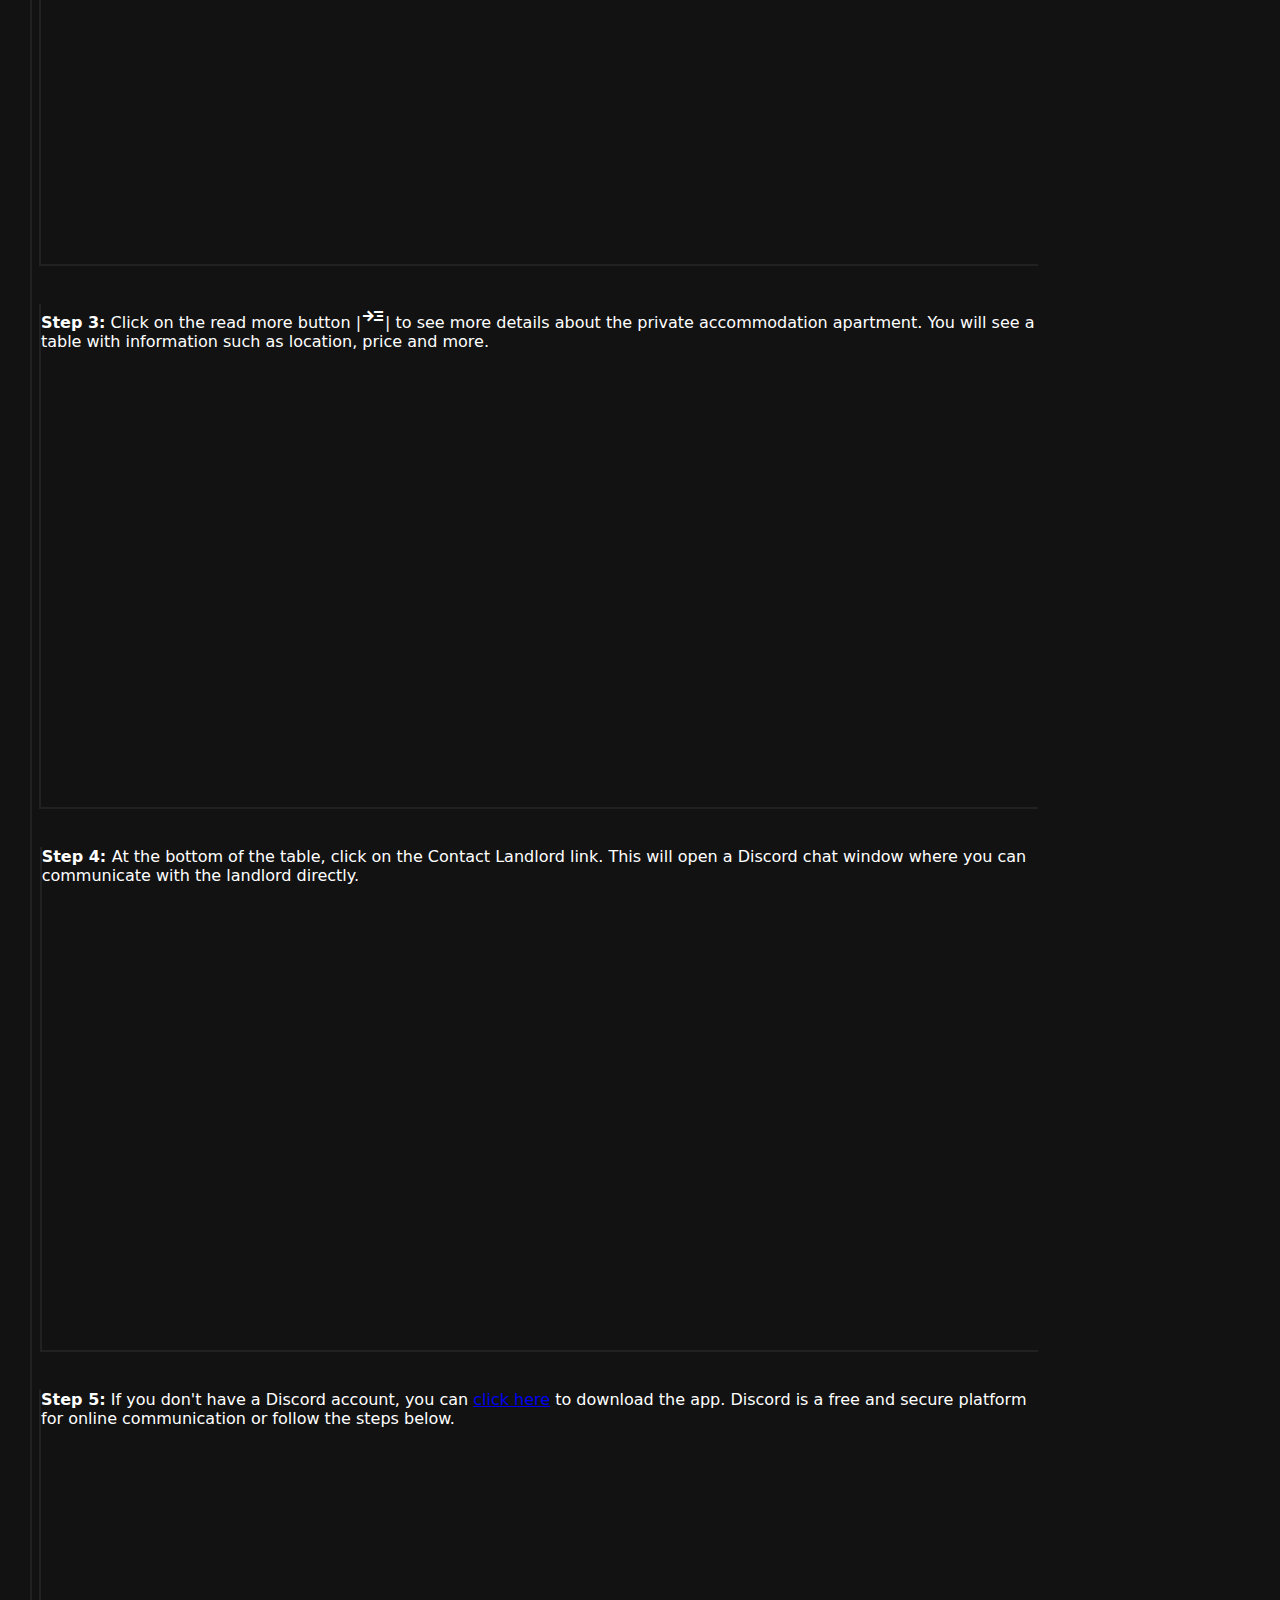
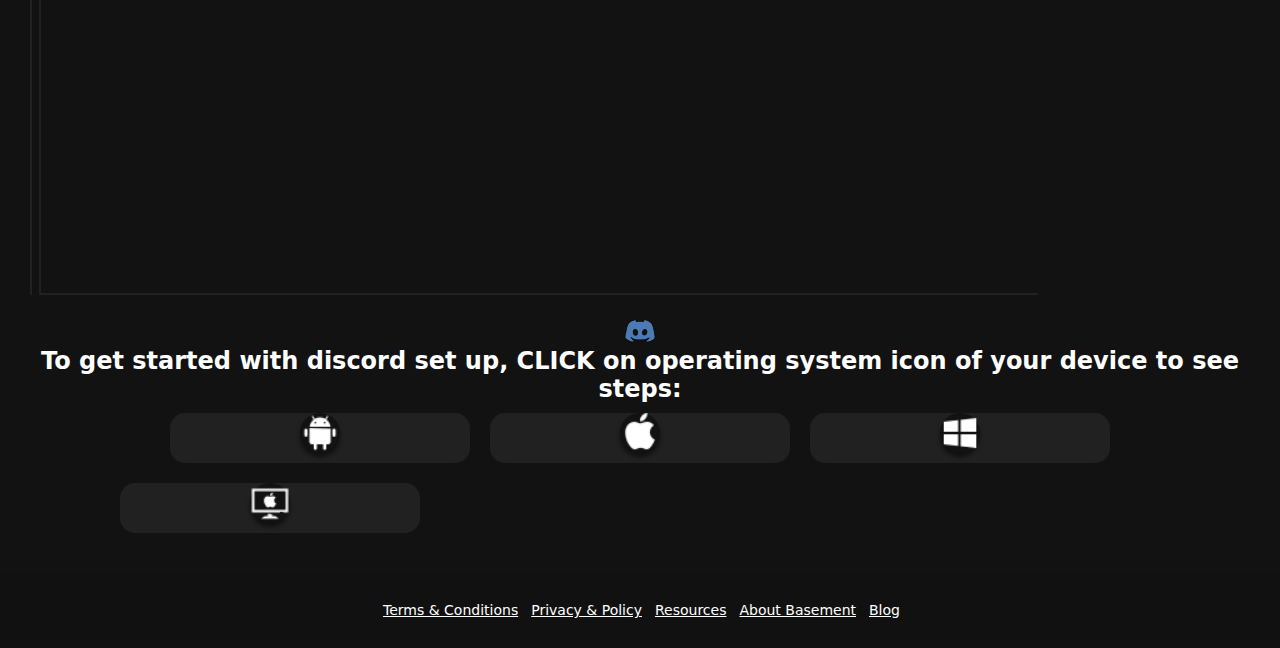
==== commit c1e64461: "updates" ====
--- a/index.html
+++ b/index.html
@@ -52,7 +52,7 @@
             your finger tips!
           </p>
           <br />
-          <a href="combine.html">
+          <a href="Accommodation.html">
             <button type="button">Get started</button>
           </a>
         </div>
@@ -154,7 +154,7 @@
         <img src="placeholder/icons8_discord_new.ico" alt="" />
       </div>
       <h2>
-        To get started with discord set up, click on operating system icon of
+        To get started with discord set up, CLICK on operating system icon of
         your device to see steps:
       </h2>
       <div id="operating-system">
@@ -206,12 +206,11 @@
       <div id="discord-setup">
         <div class="close-steps">
           <sub
-            ><img
-              src="placeholder/icons8_backhand_index_pointing_right.ico"
-              alt=""
-            />if it suddenly stop or slow typing please click any where(8
-            steps).</sub
+            ><span class="material-symbols-outlined"> content_copy </span></sub
           >
+          <div class="notch">
+            <img id="android" src="placeholder/icons8_Android_OS.ico" alt="" />
+          </div>
           <span class="material-symbols-outlined close-setup"> close </span>
           <!--<img src="placeholder\icons8_close.ico" alt="" />-->
         </div>
@@ -227,12 +226,15 @@
       <div id="discord-setup-apple">
         <div class="close-steps">
           <sub
-            ><img
-              src="placeholder/icons8_backhand_index_pointing_right.ico"
+            ><span class="material-symbols-outlined"> content_copy </span></sub
+          >
+          <div class="notch">
+            <img
+              id="apple-Mobile"
+              src="placeholder/icons8_Apple_Logo.ico"
               alt=""
-            />if it suddenly stop or slow typing please click any where(8
-            steps).</sub
-          >
+            />
+          </div>
           <span class="material-symbols-outlined close-setup close-ios">
             close
           </span>
@@ -251,12 +253,15 @@
       <div id="discord-setup-windows">
         <div class="close-steps">
           <sub
-            ><img
-              src="placeholder/icons8_backhand_index_pointing_right.ico"
+            ><span class="material-symbols-outlined"> content_copy </span></sub
+          >
+          <div class="notch">
+            <img
+              id="windows-toggle"
+              src="placeholder/icons8_Windows8.ico"
               alt=""
-            />if it suddenly stop or slow typing please click any where(9
-            steps).</sub
-          >
+            />
+          </div>
           <span class="material-symbols-outlined close-setup close-window-os">
             close
           </span>
@@ -276,12 +281,15 @@
       <div id="discord-setup-mac-book">
         <div class="close-steps">
           <sub
-            ><img
-              src="placeholder/icons8_backhand_index_pointing_right.ico"
+            ><span class="material-symbols-outlined"> content_copy </span></sub
+          >
+          <div class="notch">
+            <img
+              id="mac-book-toggle"
+              src="placeholder/icons8_Mac_Client.ico"
               alt=""
-            />if it suddenly stop or slow typing please click any where(10
-            steps).</sub
-          >
+            />
+          </div>
           <span class="material-symbols-outlined close-setup close-mac-os">
             close
           </span>
--- a/BasementStyleSheet.css
+++ b/BasementStyleSheet.css
@@ -12,7 +12,7 @@
   font-family: system-ui, -apple-system, BlinkMacSystemFont, "Segoe UI", Roboto,
     Oxygen, Ubuntu, Cantarell, "Open Sans", "Helvetica Neue", sans-serif;
   scroll-behavior: smooth;
-  background-color: #212121;    /*121212*/
+  background-color: #121212;   /*121212*/
   -webkit-user-select: none;
   user-select: none;
   overflow-x: hidden;
@@ -181,7 +181,7 @@
 #ladder {
   width: 80%;
   height: max-content;
-  border: 2px #121212 solid;
+  border: 2px #212121 solid;
   border-top: 1px transparent;
   border-bottom: 1px transparent;
   border-right: 1px transparent;
@@ -190,7 +190,7 @@
 .rung {
   width: 10px;
   height: 2px;
-  background-color: #121212;
+  background-color: #212121;
   margin-top: 50%;
   opacity: 0; /* Initially set rung opacity to 0 */
   transition: opacity 0.5s ease-in-out, margin-top 0.5s ease-in-out;
@@ -200,7 +200,7 @@
 }
 .mantain_rung p {
   color: #fff;
-  border: 2px #121212 solid;
+  border: 2px #212121 solid;
   border-top: 1px transparent;
   border-right: 1px transparent;
 }
@@ -253,17 +253,22 @@
   bottom: 10%;
   width: 80%;
   height: min-content;
+  background-color: rgba(0, 0, 0, 0.8)/*#000000;*/
+  /*-image: url("placeholder\Naza2.png");*/
+  /*overflow: hidden;*/
+    
+
+  
+}
+
+
+.aling-ment {
+  width: 100%;
+  align-items: center;
+  display: flex;
+  justify-content: center;
   background-color: #212121;
-  overflow: hidden;
-  
-}
-
-
-.aling-ment {
-  width: 100%;
-  align-items: center;
-  display: flex;
-  justify-content: center;
+ 
 }
 .close-steps {
   display: flex;
@@ -279,8 +284,14 @@
 }
 
 .print-out {
+  /*font-family: arial, sans-serif;*/
   margin: 15px;
-  color: white;
+  padding: 10px 10px;
+  /*background-color: #000000;*/
+  background-color: rgba(0, 0, 0, 0.9);
+  /*color: #0018f9;*/
+  color: #29ab87;
+  /*border: 1px #fff solid;*/
 }
 
 sub {
@@ -452,20 +463,6 @@
   height: 200px;  object-fit: cover;
 }
 
-/*#property-Cont1, #property-Cont2, #property-Cont3, 
-#property-Cont4, #property-Cont5, #property-Cont6, 
-#property-Cont7, #property-Cont8, #property-Cont9, 
-#property-Cont10, #property-Cont11, #property-Cont12, 
-#property-Cont13, #property-Cont14, #property-Cont15, 
-#property-Cont16, #property-Cont17, #property-Cont18, 
-#property-Cont19, #property-Cont20, #property-Cont21, 
-#property-Cont22, #property-Cont23, #property-Cont24, 
-#property-Cont25, #property-Cont26, #property-Cont27, 
-#property-Cont28, #property-Cont29, #property-Cont30, 
-#property-Cont31, #property-Cont32, #property-Cont33, 
-#property-Cont34, #property-Cont35, #property-Cont36{
-  display: none;
-} */
 
 .popUp::-webkit-scrollbar {
   display: none;
@@ -640,8 +637,14 @@
 
 
 
-/*media queries here*/
-@media (max-width: 716px) {
+/*media queries here*/@media (max-width: 716px) {
+  #discord-setup,
+#discord-setup-apple,
+#discord-setup-windows,
+#discord-setup-mac-book,.popUp{
+  width: 100%;
+}
+
   .horizontal-img {
     display: none;
   }
